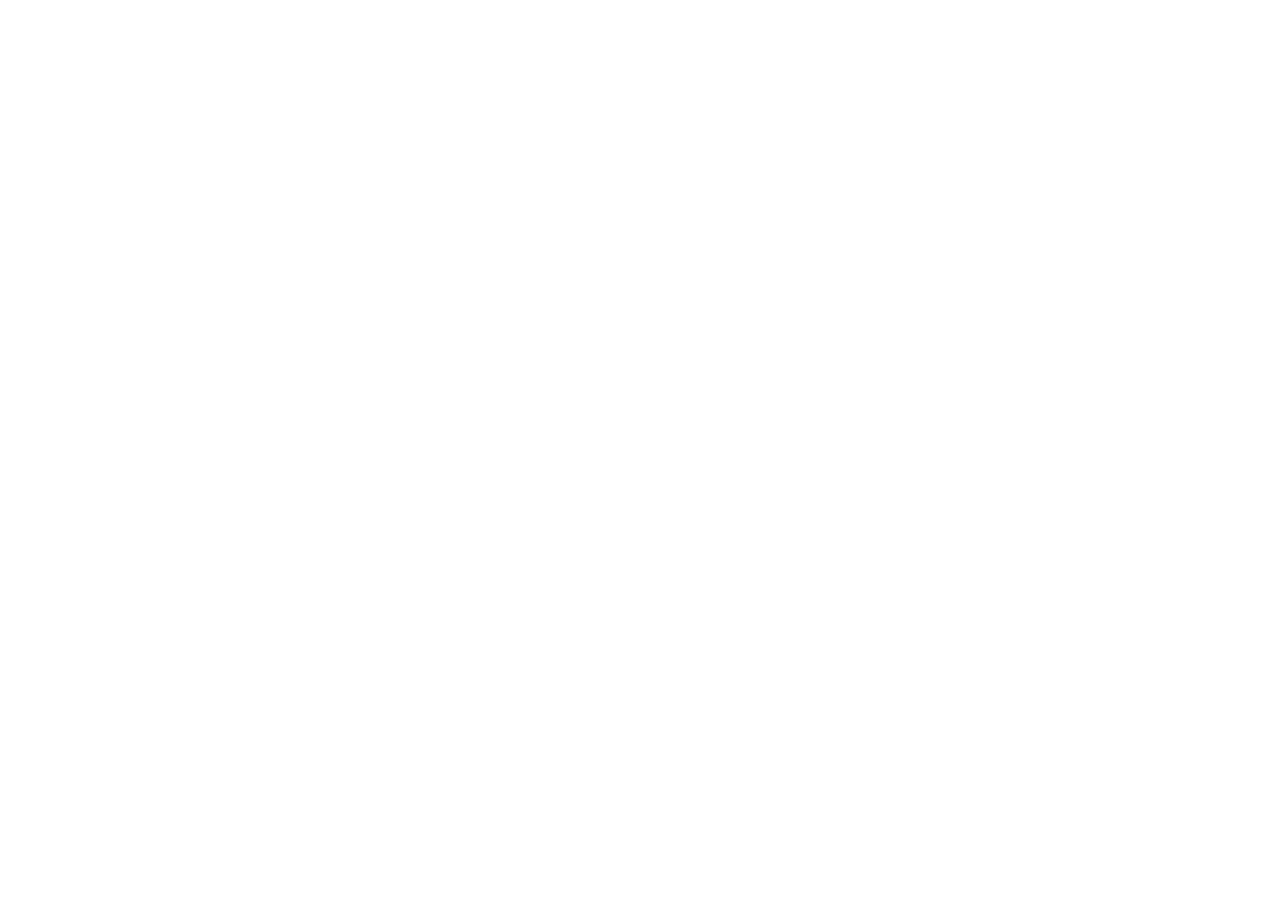
==== index.html @ ce378096 "creating files" ====
<!DOCTYPE html>
<html lang="pt-br">
<head>
    <meta charset="UTF-8">
    <meta http-equiv="X-UA-Compatible" content="IE=edge">
    <meta name="viewport" content="width=device-width, initial-scale=1.0">
    <meta name="description" content="A New Shape Gym é uma academia que possui equipamentos modernos e treinadores experientes para atender a todos os níveis de aptidão, oferecendo programas de treinamento personalizados e aulas de grupo como 
    artes-marciais, dança e yoga. Treinadores pessoais também estão disponíveis para ajudar na criação de um plano de treinamento individualizado. 
    A New Shape Gym está comprometida em fornecer um ambiente seguro e limpo para seus membros, com rigorosos protocolos de limpeza e desinfecção.">
    <meta name="keyworks" content="Academia, Musculação, Treinar, Yoga, Artes Marciais, Dança">
    <link rel="stylesheet" href="">
    <link rel="shortcut icon" href="" type="">
    <title>Home</title>
</head>

<body>

</body>
</html>
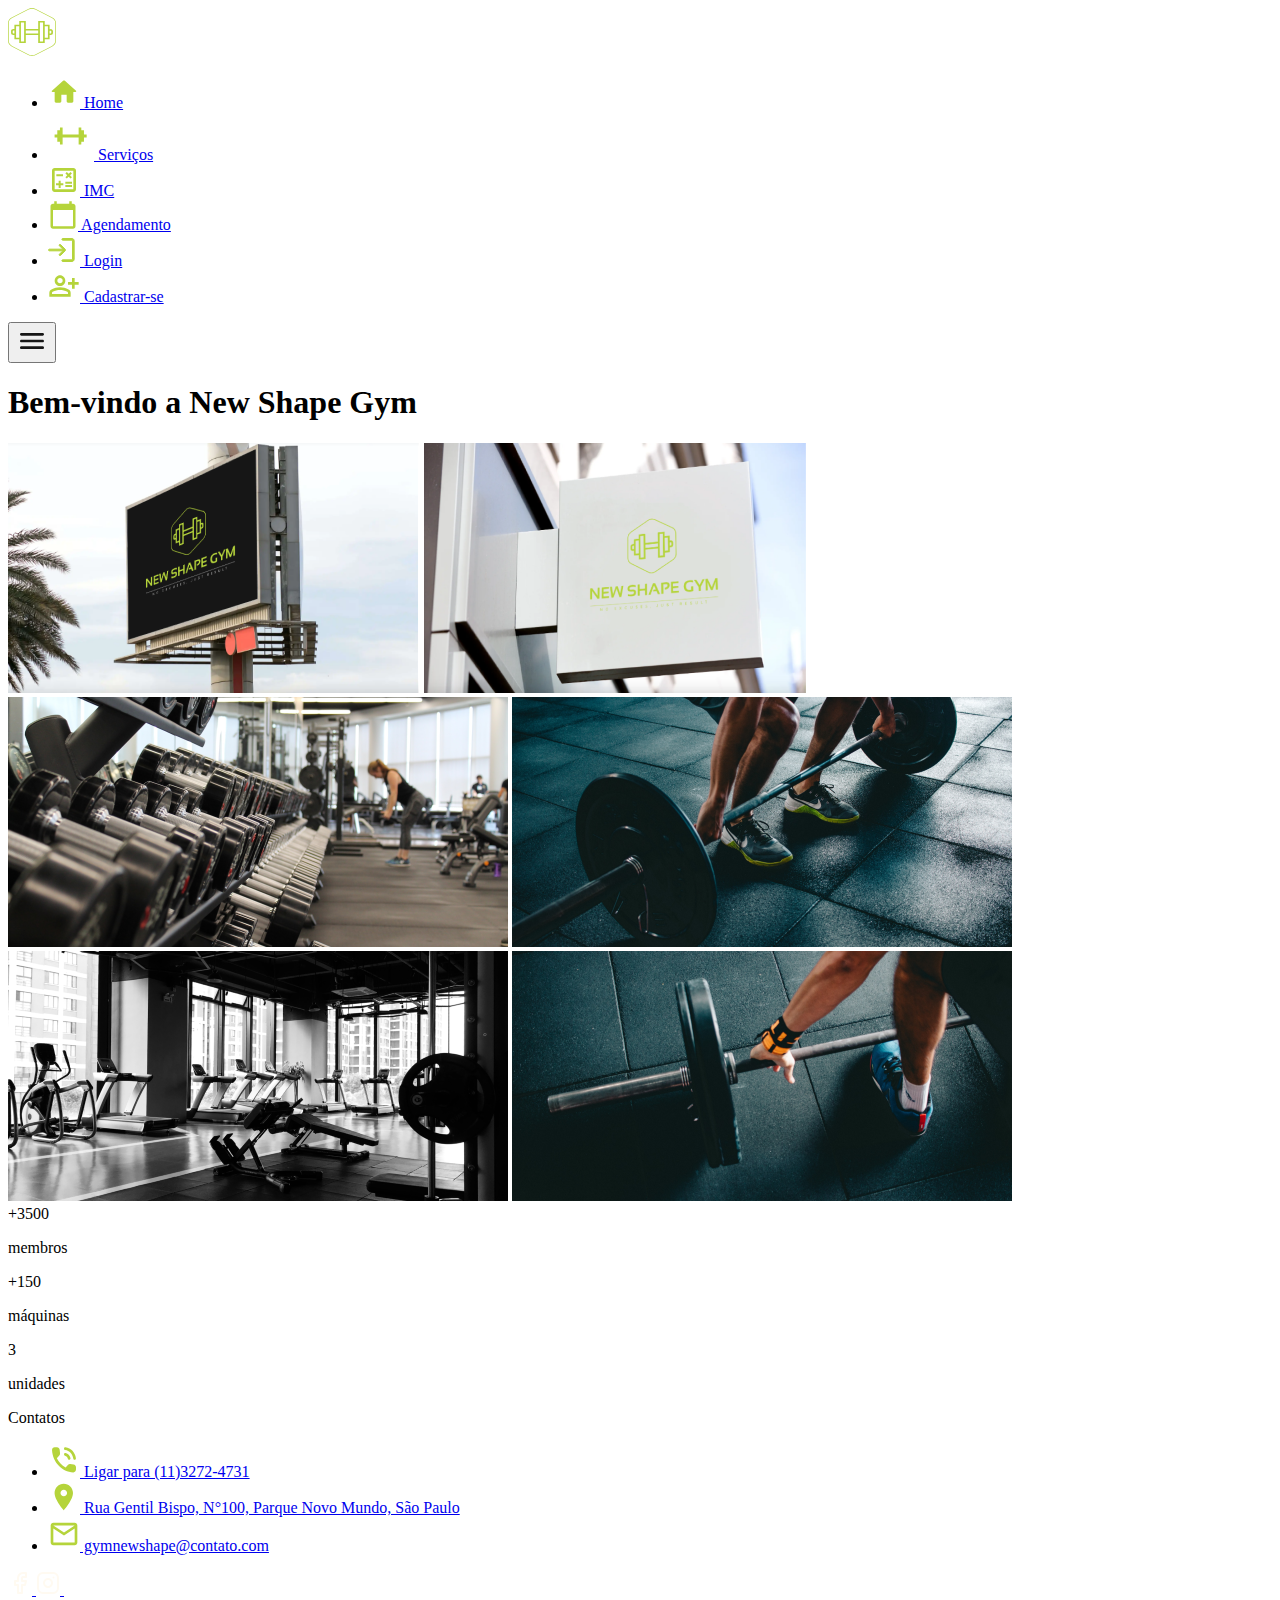
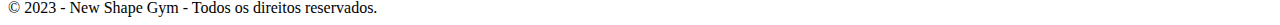
==== commit e6faa40b: "creating index structure" ====
--- a/index.html
+++ b/index.html
@@ -14,6 +14,185 @@
 </head>
 
 <body>
+    <header>
+        <nav id="navigation">   
+            <div class="logo">
+               <img src="./assets/icons/logo.svg" alt="logo da New Shape Gym é composta por uma barra com pesos dos dois lados centralizada dentro de um hexágono">
+            </div>
+        
+            <div class="menu" id="menu">
+                <ul class="list-menu-options">
+                    <li>
+                        <a href="./index.html">
+                            <svg width="32" height="32" viewBox="0 0 32 32" fill="none" xmlns="http://www.w3.org/2000/svg">
+                                <path d="M13.3333 25.3333V18.6667H18.6667V25.3333C18.6667 26.0667 19.2667 26.6667 20 26.6667H24C24.7333 26.6667 25.3333 26.0667 25.3333 25.3333V16H27.6C28.2133 16 28.5067 15.24 28.04 14.84L16.8933 4.79999C16.3867 4.34666 15.6133 4.34666 15.1067 4.79999L3.96001 14.84C3.50668 15.24 3.78668 16 4.40001 16H6.66668V25.3333C6.66668 26.0667 7.26668 26.6667 8.00001 26.6667H12C12.7333 26.6667 13.3333 26.0667 13.3333 25.3333Z" fill="#B5D43B"/>
+                            </svg> Home
+                        </a>
+                    </li>
 
+                    <li>
+                        <a href="./public/services.html">
+                            <svg width="46" height="48" viewBox="0 0 46 48" fill="none" xmlns="http://www.w3.org/2000/svg">
+                                <mask id="mask0_112_73" style="mask-type:alpha" maskUnits="userSpaceOnUse" x="0" y="0" width="46" height="48">
+                                    <rect width="32.9848" height="32.9848" transform="matrix(0.685994 -0.727607 0.685994 0.727607 0 24)" fill="#D9D9D9"/>
+                                </mask>
+                                <g mask="url(#mask0_112_73)">
+                                    <path d="M33.2811 32.5L30.6413 32.5V25.4L14.6135 25.4L14.6135 32.5L11.9737 32.5L11.9265 29.65H9.28665V25.45L6.59964 25.4V22.6L9.28665 22.55V18.35H11.9265L11.9737 15.5L14.6135 15.5L14.6135 22.6L30.6413 22.6V15.5L33.2811 15.5L33.3283 18.35L35.9681 18.35L35.9681 22.55L38.6552 22.6V25.4L35.9681 25.45L35.9681 29.65L33.3283 29.65L33.2811 32.5Z" fill="#B5D43B"/>
+                                </g>
+                            </svg> Serviços
+                        </a>
+                    </li>
+
+                    <li>
+                        <a href="./public/calculate-bmi.html">
+                            <svg width="32" height="32" viewBox="0 0 32 32" fill="none" xmlns="http://www.w3.org/2000/svg">
+                                <mask id="mask0_112_68" style="mask-type:alpha" maskUnits="userSpaceOnUse" x="0" y="0" width="32" height="32">
+                                    <rect width="32" height="32" fill="#D9D9D9"/>
+                                </mask>
+                                <g mask="url(#mask0_112_68)">
+                                    <path d="M10.6667 24H12.6667V21.3333H15.3333V19.3333H12.6667V16.6667H10.6667V19.3333H8V21.3333H10.6667V24ZM17.3333 23H24V21H17.3333V23ZM17.3333 19.6667H24V17.6667H17.3333V19.6667ZM18.8 14.6L20.6667 12.7333L22.5333 14.6L23.9333 13.2L22.0667 11.2667L23.9333 9.4L22.5333 8L20.6667 9.86667L18.8 8L17.4 9.4L19.2667 11.2667L17.4 13.2L18.8 14.6ZM8.33333 12.2667H15V10.2667H8.33333V12.2667ZM6.66667 28C5.93333 28 5.30556 27.7389 4.78333 27.2167C4.26111 26.6944 4 26.0667 4 25.3333V6.66667C4 5.93333 4.26111 5.30556 4.78333 4.78333C5.30556 4.26111 5.93333 4 6.66667 4H25.3333C26.0667 4 26.6944 4.26111 27.2167 4.78333C27.7389 5.30556 28 5.93333 28 6.66667V25.3333C28 26.0667 27.7389 26.6944 27.2167 27.2167C26.6944 27.7389 26.0667 28 25.3333 28H6.66667ZM6.66667 25.3333H25.3333V6.66667H6.66667V25.3333Z" fill="#B5D43B"/>
+                                </g>
+                            </svg> IMC
+                        </a>
+                    </li>
+
+                    <li>
+                        <a href="./public/schedule.html">
+                            <svg width="30" height="30" viewBox="0 0 30 30" fill="none" xmlns="http://www.w3.org/2000/svg">
+                                <path d="M25 3.75H23.75V1.25H21.25V3.75H8.75V1.25H6.25V3.75H5C3.625 3.75 2.5 4.875 2.5 6.25V26.25C2.5 27.625 3.625 28.75 5 28.75H25C26.375 28.75 27.5 27.625 27.5 26.25V6.25C27.5 4.875 26.375 3.75 25 3.75ZM25 26.25H5V10H25V26.25Z" fill="#B5D43B"/>
+                            </svg> Agendamento
+                        </a>
+                    </li>
+
+                    <li>
+                        <a href="./public/sing-in.html">
+                            <svg width="32" height="32" viewBox="0 0 32 32" fill="none" xmlns="http://www.w3.org/2000/svg">
+                                <path d="M13.6 15.1667H14.8071L13.9536 14.3131L11.4202 11.7798C11.0955 11.455 11.0955 10.945 11.4202 10.6202C11.7449 10.2955 12.2549 10.2955 12.5796 10.6201C12.5797 10.6201 12.5797 10.6202 12.5798 10.6202L17.366 15.4197L17.3664 15.4202C17.6912 15.745 17.6912 16.2684 17.3664 16.5931L12.5798 21.3798C12.255 21.7045 11.745 21.7045 11.4202 21.3798C11.0955 21.055 11.0955 20.545 11.4202 20.2202L13.9536 17.6869L14.8071 16.8333H13.6H1.33333C0.876142 16.8333 0.5 16.4572 0.5 16C0.5 15.5428 0.876142 15.1667 1.33333 15.1667H13.6ZM24 25.8333H24.5V25.3333V6.66667V6.16667H24H14.6667C14.2095 6.16667 13.8333 5.79052 13.8333 5.33333C13.8333 4.87614 14.2095 4.5 14.6667 4.5H24C25.1905 4.5 26.1667 5.47614 26.1667 6.66667V25.3333C26.1667 26.5239 25.1905 27.5 24 27.5H14.6667C14.2095 27.5 13.8333 27.1239 13.8333 26.6667C13.8333 26.2095 14.2095 25.8333 14.6667 25.8333H24Z" fill="#B5D43B" stroke="#B5D43B"/>
+                            </svg> Login
+                        </a>
+                    </li>
+
+                    <li>
+                        <a href="./public/sing-up.html">
+                            <svg width="32" height="32" viewBox="0 0 32 32" fill="none" xmlns="http://www.w3.org/2000/svg">
+                                <mask id="mask0_112_54" style="mask-type:alpha" maskUnits="userSpaceOnUse" x="0" y="0" width="32" height="32">
+                                    <rect width="32" height="32" fill="#D9D9D9"/>
+                                </mask>
+                                <g mask="url(#mask0_112_54)">
+                                    <path d="M24 18.6667V14.6667H20V12H24V8.00001H26.6667V12H30.6667V14.6667H26.6667V18.6667H24ZM12 16C10.5334 16 9.27782 15.4778 8.23337 14.4333C7.18893 13.3889 6.66671 12.1333 6.66671 10.6667C6.66671 9.20001 7.18893 7.94445 8.23337 6.90001C9.27782 5.85557 10.5334 5.33334 12 5.33334C13.4667 5.33334 14.7223 5.85557 15.7667 6.90001C16.8112 7.94445 17.3334 9.20001 17.3334 10.6667C17.3334 12.1333 16.8112 13.3889 15.7667 14.4333C14.7223 15.4778 13.4667 16 12 16ZM1.33337 26.6667V22.9333C1.33337 22.1778 1.52782 21.4833 1.91671 20.85C2.3056 20.2167 2.82226 19.7333 3.46671 19.4C4.84449 18.7111 6.24449 18.1945 7.66671 17.85C9.08893 17.5056 10.5334 17.3333 12 17.3333C13.4667 17.3333 14.9112 17.5056 16.3334 17.85C17.7556 18.1945 19.1556 18.7111 20.5334 19.4C21.1778 19.7333 21.6945 20.2167 22.0834 20.85C22.4723 21.4833 22.6667 22.1778 22.6667 22.9333V26.6667H1.33337ZM4.00004 24H20V22.9333C20 22.6889 19.9389 22.4667 19.8167 22.2667C19.6945 22.0667 19.5334 21.9111 19.3334 21.8C18.1334 21.2 16.9223 20.75 15.7 20.45C14.4778 20.15 13.2445 20 12 20C10.7556 20 9.52226 20.15 8.30004 20.45C7.07782 20.75 5.86671 21.2 4.66671 21.8C4.46671 21.9111 4.3056 22.0667 4.18337 22.2667C4.06115 22.4667 4.00004 22.6889 4.00004 22.9333V24ZM12 13.3333C12.7334 13.3333 13.3612 13.0722 13.8834 12.55C14.4056 12.0278 14.6667 11.4 14.6667 10.6667C14.6667 9.93334 14.4056 9.30557 13.8834 8.78334C13.3612 8.26112 12.7334 8.00001 12 8.00001C11.2667 8.00001 10.6389 8.26112 10.1167 8.78334C9.59449 9.30557 9.33337 9.93334 9.33337 10.6667C9.33337 11.4 9.59449 12.0278 10.1167 12.55C10.6389 13.0722 11.2667 13.3333 12 13.3333Z" fill="#B5D43B"/>
+                                </g>
+                            </svg> Cadastrar-se
+                        </a>
+                    </li>
+                </ul>
+            </div>
+
+            <button id="btn-burguer" aria-haspopup="true">
+                <svg width="32" height="32" viewBox="0 0 32 32" fill="none" xmlns="http://www.w3.org/2000/svg">
+                    <path d="M4 22.6667C4 23.403 4.59695 24 5.33333 24H26.6667C27.403 24 28 23.403 28 22.6667C28 21.9303 27.403 21.3333 26.6667 21.3333H5.33333C4.59695 21.3333 4 21.9303 4 22.6667ZM4 16C4 16.7364 4.59695 17.3333 5.33333 17.3333H26.6667C27.403 17.3333 28 16.7364 28 16C28 15.2636 27.403 14.6667 26.6667 14.6667H5.33333C4.59695 14.6667 4 15.2636 4 16ZM5.33333 8C4.59695 8 4 8.59695 4 9.33333C4 10.0697 4.59695 10.6667 5.33333 10.6667H26.6667C27.403 10.6667 28 10.0697 28 9.33333C28 8.59695 27.403 8 26.6667 8H5.33333Z" fill="#161616"/>
+                </svg>     
+            </button>
+        </nav>
+    </header>
+
+    <main>
+        <section class="home">
+            <h1>Bem-vindo a New Shape Gym</h1>
+
+            <div class="slideshow">
+                <img src="./assets/images/slideshow-image-1.png" alt="">
+                <img src="./assets/images/slideshow-image-2.png" alt="">
+                <img src="./assets/images/slideshow-image-3.png" alt="">
+                <img src="./assets/images/slideshow-image-4.png" alt="">
+                <img src="./assets/images/slideshow-image-5.png" alt="">
+                <img src="./assets/images/slideshow-image-6.png" alt="">
+            </div>
+        </section>
+
+        <section class="about">
+            <div class="container-content-stats">
+                <div class="stat">
+                    <span>+3500</span>
+                    <p>membros</p>
+                </div>
+
+                <div class="stat">
+                    <span>+150</span>
+                    <p>máquinas</p>
+                </div>
+
+                <div class="stat">
+                    <span>3</span>
+                    <p>unidades</p>
+                </div>
+            </div>
+        </section>
+    </main>
+    
+    <footer>
+        <section class="contact">
+            <div class="content-contact">
+                <span>Contatos</span>
+
+                <ul class="list-contact">
+                    <li>
+                        <a href="tel:+551132724731" target="_blank">
+                            <svg width="32" height="34" viewBox="0 0 32 34" fill="none" xmlns="http://www.w3.org/2000/svg">
+                                <path d="M17.1734 7.08777C21.4134 7.64917 24.7334 11.1439 25.2667 15.6071C25.3467 16.3229 25.9201 16.8422 26.5867 16.8422C26.6401 16.8422 26.6934 16.8422 26.7467 16.8281C27.4801 16.7299 28.0001 16.0281 27.9067 15.2562C27.2267 9.51584 22.9467 5.01057 17.4934 4.29478C16.7601 4.21057 16.0934 4.75794 16.0134 5.52987C15.9201 6.3018 16.4401 7.00356 17.1734 7.08777ZM17.6801 10.0492C16.9734 9.85268 16.2401 10.3018 16.0534 11.0597C15.8667 11.8176 16.2934 12.5755 17.0134 12.772C18.4134 13.1509 19.5067 14.3018 19.8801 15.7895C20.0401 16.4211 20.5734 16.8422 21.1734 16.8422C21.2801 16.8422 21.4001 16.8281 21.5067 16.8C22.2134 16.6036 22.6401 15.8316 22.4667 15.0878C21.8401 12.6036 20.0134 10.6807 17.6801 10.0492ZM25.6401 21.4176L22.2534 21.0106C21.4401 20.9123 20.6401 21.2071 20.0667 21.8106L17.6134 24.393C13.8401 22.372 10.7467 19.1299 8.82672 15.1439L11.2934 12.5474C11.8667 11.9439 12.1467 11.1018 12.0534 10.2457L11.6667 6.70882C11.5067 5.29128 10.3734 4.22461 9.01339 4.22461H6.70672C5.20005 4.22461 3.94672 5.54391 4.04005 7.12987C4.74672 19.1158 13.8534 28.6878 25.2267 29.4316C26.7334 29.5299 27.9867 28.2106 27.9867 26.6246V24.1965C28.0001 22.779 26.9867 21.586 25.6401 21.4176Z" fill="#B5D43B"/>
+                            </svg> Ligar para (11)3272-4731
+                        </a>
+                    </li>
+                    
+                    <li>
+                        <a href="#" target="_blank">
+                            <svg width="32" height="32" viewBox="0 0 32 32" fill="none" xmlns="http://www.w3.org/2000/svg">
+                                <path d="M15.7791 2.66675C10.6903 2.66675 6.57458 6.84008 6.57458 12.0001C6.57458 19.0001 15.7791 29.3334 15.7791 29.3334C15.7791 29.3334 24.9835 19.0001 24.9835 12.0001C24.9835 6.84008 20.8678 2.66675 15.7791 2.66675ZM15.7791 15.3334C13.9645 15.3334 12.4917 13.8401 12.4917 12.0001C12.4917 10.1601 13.9645 8.66675 15.7791 8.66675C17.5937 8.66675 19.0664 10.1601 19.0664 12.0001C19.0664 13.8401 17.5937 15.3334 15.7791 15.3334Z" fill="#B5D43B"/>
+                            </svg> Rua Gentil Bispo, N°100, Parque Novo Mundo, São Paulo
+                        </a>
+                    </li>
+
+                    <li>
+                        <a href="mailto:gymnewshape@contato.com" target="_blank">
+                            <svg width="32" height="34" viewBox="0 0 32 34" fill="none" xmlns="http://www.w3.org/2000/svg">
+                                <mask id="mask0_64_71" style="mask-type:alpha" maskUnits="userSpaceOnUse" x="0" y="0" width="32" height="34">
+                                    <rect y="0.157959" width="32" height="33.6842" fill="#D9D9D9"/>
+                                </mask>
+                                <g mask="url(#mask0_64_71)">
+                                    <path d="M5.33329 28.2281C4.59996 28.2281 3.97218 27.9533 3.44996 27.4036C2.92774 26.8538 2.66663 26.193 2.66663 25.4211V8.57899C2.66663 7.80706 2.92774 7.14624 3.44996 6.59653C3.97218 6.04683 4.59996 5.77197 5.33329 5.77197H26.6666C27.4 5.77197 28.0277 6.04683 28.55 6.59653C29.0722 7.14624 29.3333 7.80706 29.3333 8.57899V25.4211C29.3333 26.193 29.0722 26.8538 28.55 27.4036C28.0277 27.9533 27.4 28.2281 26.6666 28.2281H5.33329ZM16 18.4036L5.33329 11.386V25.4211H26.6666V11.386L16 18.4036ZM16 15.5965L26.6666 8.57899H5.33329L16 15.5965ZM5.33329 11.386V8.57899V25.4211V11.386Z" fill="#B5D43B"/>
+                                </g>
+                            </svg> gymnewshape@contato.com
+                        </a>
+                    </li>
+                </ul>
+            </div>
+        </section>
+
+        <section class="social-media">
+            <div class="content-social-media">
+                <a href="https://www.facebook.com/" target="_blank">
+                    <svg width="24" height="24" viewBox="0 0 24 24" fill="none" xmlns="http://www.w3.org/2000/svg">
+                        <path d="M18 1.99997H15C13.6739 1.99997 12.4021 2.52675 11.4645 3.46444C10.5268 4.40212 10 5.67389 10 6.99997V9.99997H7V14H10V22H14V14H17L18 9.99997H14V6.99997C14 6.73475 14.1054 6.4804 14.2929 6.29286C14.4804 6.10533 14.7348 5.99997 15 5.99997H18V1.99997Z" stroke="#FFFAF1" stroke-width="2" stroke-linecap="round" stroke-linejoin="round"/>
+                    </svg>
+                </a>
+
+                <a href="https://www.instagram.com/" target="_blank">
+                    <svg width="24" height="24" viewBox="0 0 24 24" fill="none" xmlns="http://www.w3.org/2000/svg">
+                        <path d="M17 1.99997H7C4.23858 1.99997 2 4.23855 2 6.99997V17C2 19.7614 4.23858 22 7 22H17C19.7614 22 22 19.7614 22 17V6.99997C22 4.23855 19.7614 1.99997 17 1.99997Z" stroke="#FFFAF1" stroke-width="2" stroke-linecap="round" stroke-linejoin="round"/>
+                        <path d="M15.9997 11.3701C16.1231 12.2023 15.981 13.0523 15.5935 13.7991C15.206 14.5459 14.5929 15.1515 13.8413 15.5297C13.0898 15.908 12.2382 16.0397 11.4075 15.906C10.5768 15.7723 9.80947 15.3801 9.21455 14.7852C8.61962 14.1903 8.22744 13.4229 8.09377 12.5923C7.96011 11.7616 8.09177 10.91 8.47003 10.1584C8.84829 9.40691 9.45389 8.7938 10.2007 8.4063C10.9475 8.0188 11.7975 7.87665 12.6297 8.00006C13.4786 8.12594 14.2646 8.52152 14.8714 9.12836C15.4782 9.73521 15.8738 10.5211 15.9997 11.3701Z" stroke="#FFFAF1" stroke-width="2" stroke-linecap="round" stroke-linejoin="round"/>
+                        <path d="M17.5 6.49997H17.51" stroke="#FFFAF1" stroke-width="2" stroke-linecap="round" stroke-linejoin="round"/>
+                    </svg>
+                </a>
+
+                <a href="https://wa.me/5511997599202" target="_blank">
+                    <svg width="24" height="24" viewBox="0 0 20 20" fill="none" xmlns="http://www.w3.org/2000/svg">
+                        <path d="M13.8337 11.6667C13.667 11.5833 12.5837 11.0833 12.417 11C12.2503 10.9167 12.0837 10.9167 11.917 11.0833C11.7503 11.25 11.417 11.75 11.2503 11.9167C11.167 12.0833 11.0003 12.0833 10.8337 12C10.2503 11.75 9.66699 11.4167 9.16699 11C8.75033 10.5833 8.33366 10.0833 8.00033 9.58334C7.91699 9.41668 8.00033 9.25001 8.08366 9.16668C8.16699 9.08334 8.25033 8.91668 8.41699 8.83334C8.50033 8.75001 8.58366 8.58334 8.58366 8.50001C8.66699 8.41668 8.66699 8.25001 8.58366 8.16668C8.50033 8.08334 8.08366 7.08334 7.91699 6.66668C7.83366 6.08334 7.66699 6.08334 7.50033 6.08334C7.41699 6.08334 7.25033 6.08334 7.08366 6.08334C6.91699 6.08334 6.66699 6.25001 6.58366 6.33334C6.08366 6.83334 5.83366 7.41668 5.83366 8.08334C5.91699 8.83334 6.16699 9.58334 6.66699 10.25C7.58366 11.5833 8.75033 12.6667 10.167 13.3333C10.5837 13.5 10.917 13.6667 11.3337 13.75C11.7503 13.9167 12.167 13.9167 12.667 13.8333C13.2503 13.75 13.7503 13.3333 14.0837 12.8333C14.2503 12.5 14.2503 12.1667 14.167 11.8333C14.167 11.8333 14.0003 11.75 13.8337 11.6667ZM15.917 4.08334C12.667 0.833344 7.41699 0.833344 4.16699 4.08334C1.50033 6.75001 1.00033 10.8333 2.83366 14.0833L1.66699 18.3333L6.08366 17.1667C7.33366 17.8333 8.66699 18.1667 10.0003 18.1667C14.5837 18.1667 18.2503 14.5 18.2503 9.91668C18.3337 7.75001 17.417 5.66668 15.917 4.08334ZM13.667 15.75C12.5837 16.4167 11.3337 16.8333 10.0003 16.8333C8.75033 16.8333 7.58366 16.5 6.50033 15.9167L6.25033 15.75L3.66699 16.4167L4.33366 13.9167L4.16699 13.6667C2.16699 10.3333 3.16699 6.16668 6.41699 4.08334C9.66699 2.00001 13.8337 3.08334 15.8337 6.25001C17.8337 9.50001 16.917 13.75 13.667 15.75Z" fill="white"/>
+                    </svg> 
+                </a>
+
+            </div>
+
+            <span>&copy; 2023 - New Shape Gym - Todos os direitos reservados.</span>
+        </section>
+    </footer>
 </body>
 </html>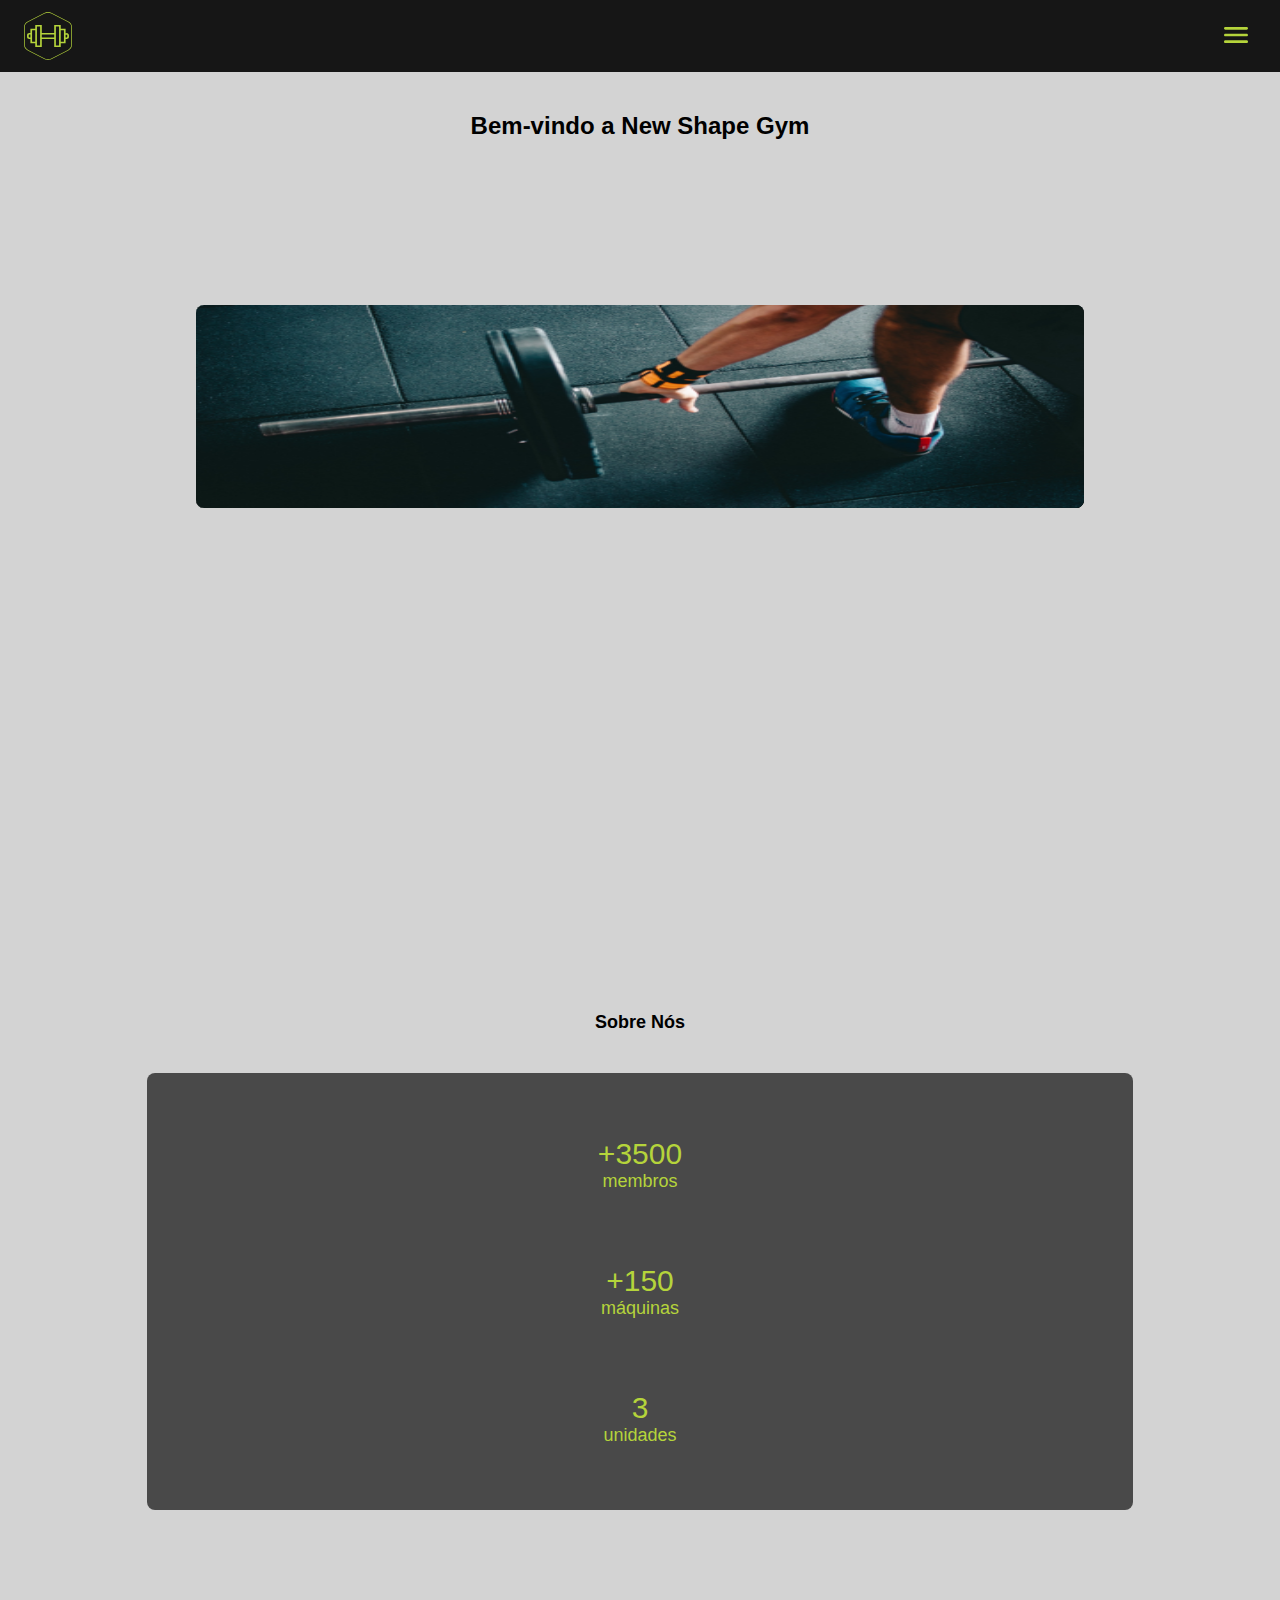
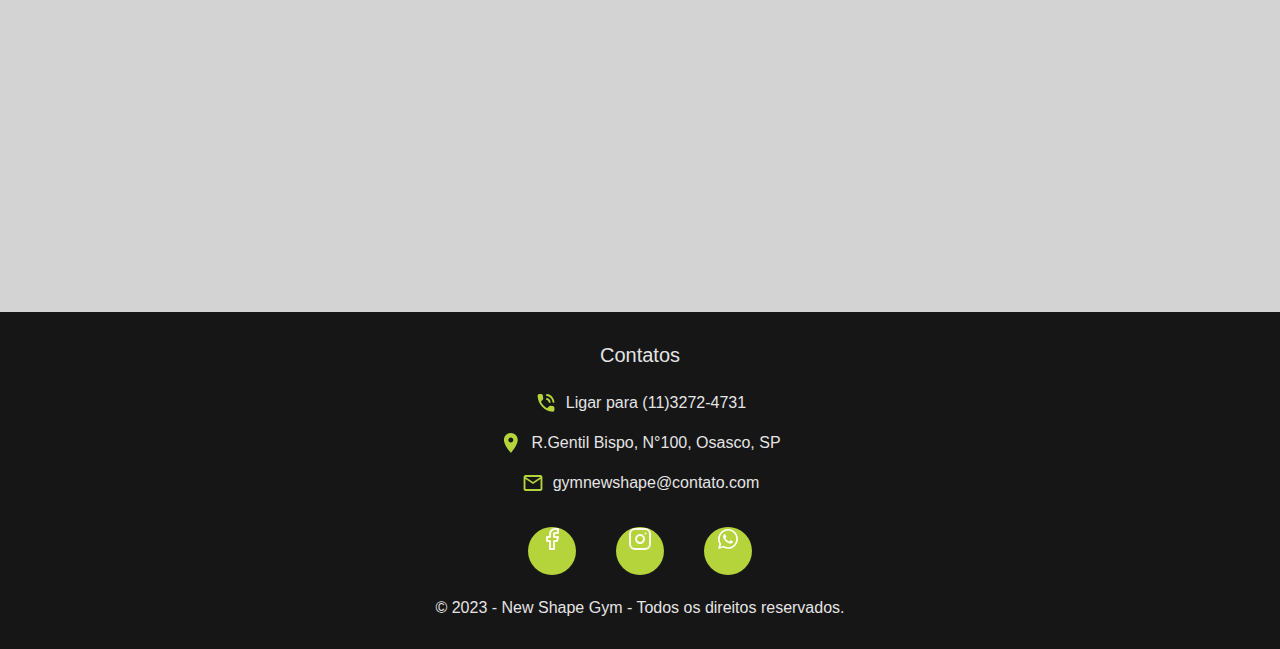
==== commit 1b5c8882: "styling the structures" ====
--- a/index.html
+++ b/index.html
@@ -8,7 +8,7 @@
     artes-marciais, dança e yoga. Treinadores pessoais também estão disponíveis para ajudar na criação de um plano de treinamento individualizado. 
     A New Shape Gym está comprometida em fornecer um ambiente seguro e limpo para seus membros, com rigorosos protocolos de limpeza e desinfecção.">
     <meta name="keyworks" content="Academia, Musculação, Treinar, Yoga, Artes Marciais, Dança">
-    <link rel="stylesheet" href="">
+    <link rel="stylesheet" href="./assets/style/global.css">
     <link rel="shortcut icon" href="" type="">
     <title>Home</title>
 </head>
@@ -110,6 +110,8 @@
         </section>
 
         <section class="about">
+            <h2>Sobre Nós</h2>
+
             <div class="container-content-stats">
                 <div class="stat">
                     <span>+3500</span>
@@ -147,7 +149,7 @@
                         <a href="#" target="_blank">
                             <svg width="32" height="32" viewBox="0 0 32 32" fill="none" xmlns="http://www.w3.org/2000/svg">
                                 <path d="M15.7791 2.66675C10.6903 2.66675 6.57458 6.84008 6.57458 12.0001C6.57458 19.0001 15.7791 29.3334 15.7791 29.3334C15.7791 29.3334 24.9835 19.0001 24.9835 12.0001C24.9835 6.84008 20.8678 2.66675 15.7791 2.66675ZM15.7791 15.3334C13.9645 15.3334 12.4917 13.8401 12.4917 12.0001C12.4917 10.1601 13.9645 8.66675 15.7791 8.66675C17.5937 8.66675 19.0664 10.1601 19.0664 12.0001C19.0664 13.8401 17.5937 15.3334 15.7791 15.3334Z" fill="#B5D43B"/>
-                            </svg> Rua Gentil Bispo, N°100, Parque Novo Mundo, São Paulo
+                            </svg> R.Gentil Bispo, N°100, Osasco, SP
                         </a>
                     </li>
 
@@ -168,28 +170,35 @@
         </section>
 
         <section class="social-media">
-            <div class="content-social-media">
-                <a href="https://www.facebook.com/" target="_blank">
-                    <svg width="24" height="24" viewBox="0 0 24 24" fill="none" xmlns="http://www.w3.org/2000/svg">
-                        <path d="M18 1.99997H15C13.6739 1.99997 12.4021 2.52675 11.4645 3.46444C10.5268 4.40212 10 5.67389 10 6.99997V9.99997H7V14H10V22H14V14H17L18 9.99997H14V6.99997C14 6.73475 14.1054 6.4804 14.2929 6.29286C14.4804 6.10533 14.7348 5.99997 15 5.99997H18V1.99997Z" stroke="#FFFAF1" stroke-width="2" stroke-linecap="round" stroke-linejoin="round"/>
-                    </svg>
-                </a>
-
-                <a href="https://www.instagram.com/" target="_blank">
-                    <svg width="24" height="24" viewBox="0 0 24 24" fill="none" xmlns="http://www.w3.org/2000/svg">
-                        <path d="M17 1.99997H7C4.23858 1.99997 2 4.23855 2 6.99997V17C2 19.7614 4.23858 22 7 22H17C19.7614 22 22 19.7614 22 17V6.99997C22 4.23855 19.7614 1.99997 17 1.99997Z" stroke="#FFFAF1" stroke-width="2" stroke-linecap="round" stroke-linejoin="round"/>
-                        <path d="M15.9997 11.3701C16.1231 12.2023 15.981 13.0523 15.5935 13.7991C15.206 14.5459 14.5929 15.1515 13.8413 15.5297C13.0898 15.908 12.2382 16.0397 11.4075 15.906C10.5768 15.7723 9.80947 15.3801 9.21455 14.7852C8.61962 14.1903 8.22744 13.4229 8.09377 12.5923C7.96011 11.7616 8.09177 10.91 8.47003 10.1584C8.84829 9.40691 9.45389 8.7938 10.2007 8.4063C10.9475 8.0188 11.7975 7.87665 12.6297 8.00006C13.4786 8.12594 14.2646 8.52152 14.8714 9.12836C15.4782 9.73521 15.8738 10.5211 15.9997 11.3701Z" stroke="#FFFAF1" stroke-width="2" stroke-linecap="round" stroke-linejoin="round"/>
-                        <path d="M17.5 6.49997H17.51" stroke="#FFFAF1" stroke-width="2" stroke-linecap="round" stroke-linejoin="round"/>
-                    </svg>
-                </a>
-
-                <a href="https://wa.me/5511997599202" target="_blank">
-                    <svg width="24" height="24" viewBox="0 0 20 20" fill="none" xmlns="http://www.w3.org/2000/svg">
-                        <path d="M13.8337 11.6667C13.667 11.5833 12.5837 11.0833 12.417 11C12.2503 10.9167 12.0837 10.9167 11.917 11.0833C11.7503 11.25 11.417 11.75 11.2503 11.9167C11.167 12.0833 11.0003 12.0833 10.8337 12C10.2503 11.75 9.66699 11.4167 9.16699 11C8.75033 10.5833 8.33366 10.0833 8.00033 9.58334C7.91699 9.41668 8.00033 9.25001 8.08366 9.16668C8.16699 9.08334 8.25033 8.91668 8.41699 8.83334C8.50033 8.75001 8.58366 8.58334 8.58366 8.50001C8.66699 8.41668 8.66699 8.25001 8.58366 8.16668C8.50033 8.08334 8.08366 7.08334 7.91699 6.66668C7.83366 6.08334 7.66699 6.08334 7.50033 6.08334C7.41699 6.08334 7.25033 6.08334 7.08366 6.08334C6.91699 6.08334 6.66699 6.25001 6.58366 6.33334C6.08366 6.83334 5.83366 7.41668 5.83366 8.08334C5.91699 8.83334 6.16699 9.58334 6.66699 10.25C7.58366 11.5833 8.75033 12.6667 10.167 13.3333C10.5837 13.5 10.917 13.6667 11.3337 13.75C11.7503 13.9167 12.167 13.9167 12.667 13.8333C13.2503 13.75 13.7503 13.3333 14.0837 12.8333C14.2503 12.5 14.2503 12.1667 14.167 11.8333C14.167 11.8333 14.0003 11.75 13.8337 11.6667ZM15.917 4.08334C12.667 0.833344 7.41699 0.833344 4.16699 4.08334C1.50033 6.75001 1.00033 10.8333 2.83366 14.0833L1.66699 18.3333L6.08366 17.1667C7.33366 17.8333 8.66699 18.1667 10.0003 18.1667C14.5837 18.1667 18.2503 14.5 18.2503 9.91668C18.3337 7.75001 17.417 5.66668 15.917 4.08334ZM13.667 15.75C12.5837 16.4167 11.3337 16.8333 10.0003 16.8333C8.75033 16.8333 7.58366 16.5 6.50033 15.9167L6.25033 15.75L3.66699 16.4167L4.33366 13.9167L4.16699 13.6667C2.16699 10.3333 3.16699 6.16668 6.41699 4.08334C9.66699 2.00001 13.8337 3.08334 15.8337 6.25001C17.8337 9.50001 16.917 13.75 13.667 15.75Z" fill="white"/>
-                    </svg> 
-                </a>
-
-            </div>
+            <ul class="content-social-media">
+
+                <li>
+                    <a href="https://www.facebook.com/" target="_blank">
+                        <svg width="24" height="24" viewBox="0 0 24 24" fill="none" xmlns="http://www.w3.org/2000/svg">
+                            <path d="M18 1.99997H15C13.6739 1.99997 12.4021 2.52675 11.4645 3.46444C10.5268 4.40212 10 5.67389 10 6.99997V9.99997H7V14H10V22H14V14H17L18 9.99997H14V6.99997C14 6.73475 14.1054 6.4804 14.2929 6.29286C14.4804 6.10533 14.7348 5.99997 15 5.99997H18V1.99997Z" stroke="#FFFAF1" stroke-width="2" stroke-linecap="round" stroke-linejoin="round"/>
+                        </svg>
+                    </a>
+                </li>
+
+                <li>
+                    <a href="https://www.instagram.com/" target="_blank">
+                        <svg width="24" height="24" viewBox="0 0 24 24" fill="none" xmlns="http://www.w3.org/2000/svg">
+                            <path d="M17 1.99997H7C4.23858 1.99997 2 4.23855 2 6.99997V17C2 19.7614 4.23858 22 7 22H17C19.7614 22 22 19.7614 22 17V6.99997C22 4.23855 19.7614 1.99997 17 1.99997Z" stroke="#FFFAF1" stroke-width="2" stroke-linecap="round" stroke-linejoin="round"/>
+                            <path d="M15.9997 11.3701C16.1231 12.2023 15.981 13.0523 15.5935 13.7991C15.206 14.5459 14.5929 15.1515 13.8413 15.5297C13.0898 15.908 12.2382 16.0397 11.4075 15.906C10.5768 15.7723 9.80947 15.3801 9.21455 14.7852C8.61962 14.1903 8.22744 13.4229 8.09377 12.5923C7.96011 11.7616 8.09177 10.91 8.47003 10.1584C8.84829 9.40691 9.45389 8.7938 10.2007 8.4063C10.9475 8.0188 11.7975 7.87665 12.6297 8.00006C13.4786 8.12594 14.2646 8.52152 14.8714 9.12836C15.4782 9.73521 15.8738 10.5211 15.9997 11.3701Z" stroke="#FFFAF1" stroke-width="2" stroke-linecap="round" stroke-linejoin="round"/>
+                            <path d="M17.5 6.49997H17.51" stroke="#FFFAF1" stroke-width="2" stroke-linecap="round" stroke-linejoin="round"/>
+                        </svg>
+                    </a>
+                </li>
+
+                <li>
+                    <a href="https://wa.me/5511997599202" target="_blank">
+                        <svg width="24" height="24" viewBox="0 0 20 20" fill="none" xmlns="http://www.w3.org/2000/svg">
+                            <path d="M13.8337 11.6667C13.667 11.5833 12.5837 11.0833 12.417 11C12.2503 10.9167 12.0837 10.9167 11.917 11.0833C11.7503 11.25 11.417 11.75 11.2503 11.9167C11.167 12.0833 11.0003 12.0833 10.8337 12C10.2503 11.75 9.66699 11.4167 9.16699 11C8.75033 10.5833 8.33366 10.0833 8.00033 9.58334C7.91699 9.41668 8.00033 9.25001 8.08366 9.16668C8.16699 9.08334 8.25033 8.91668 8.41699 8.83334C8.50033 8.75001 8.58366 8.58334 8.58366 8.50001C8.66699 8.41668 8.66699 8.25001 8.58366 8.16668C8.50033 8.08334 8.08366 7.08334 7.91699 6.66668C7.83366 6.08334 7.66699 6.08334 7.50033 6.08334C7.41699 6.08334 7.25033 6.08334 7.08366 6.08334C6.91699 6.08334 6.66699 6.25001 6.58366 6.33334C6.08366 6.83334 5.83366 7.41668 5.83366 8.08334C5.91699 8.83334 6.16699 9.58334 6.66699 10.25C7.58366 11.5833 8.75033 12.6667 10.167 13.3333C10.5837 13.5 10.917 13.6667 11.3337 13.75C11.7503 13.9167 12.167 13.9167 12.667 13.8333C13.2503 13.75 13.7503 13.3333 14.0837 12.8333C14.2503 12.5 14.2503 12.1667 14.167 11.8333C14.167 11.8333 14.0003 11.75 13.8337 11.6667ZM15.917 4.08334C12.667 0.833344 7.41699 0.833344 4.16699 4.08334C1.50033 6.75001 1.00033 10.8333 2.83366 14.0833L1.66699 18.3333L6.08366 17.1667C7.33366 17.8333 8.66699 18.1667 10.0003 18.1667C14.5837 18.1667 18.2503 14.5 18.2503 9.91668C18.3337 7.75001 17.417 5.66668 15.917 4.08334ZM13.667 15.75C12.5837 16.4167 11.3337 16.8333 10.0003 16.8333C8.75033 16.8333 7.58366 16.5 6.50033 15.9167L6.25033 15.75L3.66699 16.4167L4.33366 13.9167L4.16699 13.6667C2.16699 10.3333 3.16699 6.16668 6.41699 4.08334C9.66699 2.00001 13.8337 3.08334 15.8337 6.25001C17.8337 9.50001 16.917 13.75 13.667 15.75Z" fill="white"/>
+                        </svg> 
+                    </a>
+                </li>
+
+            </ul>
 
             <span>&copy; 2023 - New Shape Gym - Todos os direitos reservados.</span>
         </section>
--- a/assets/style/global.css
+++ b/assets/style/global.css
@@ -0,0 +1,195 @@
+@import url(./style.css);
+@import url(./form.css);
+
+:root {
+    font-size: 62.5%;
+    
+    --primary-color: #B5D43B;
+    --secondary-color: #161616;
+    --bg-color: #D3D3D3;
+    --stats-color: #363636e0;
+    --card-and-form-color: #E7E7E7;
+    --input-color: #363636;
+    --text-color: #262626;
+    --text-color-alternative: #E4E4E4;
+    --height-header: 7.2rem;
+
+}
+
+* {
+    margin: 0;
+    padding: 0;
+    box-sizing: border-box;
+}
+
+a {
+    text-decoration: none;
+}
+
+ul li {
+    list-style: none;
+}
+
+img {
+    max-width: 100%;
+}
+
+body {
+    width: 100%;
+    height: 100vh;
+    display: grid;
+    grid-template-areas: 
+    "header"
+    "main"
+    "footer";
+    font-family: sans-serif;
+    font-size: 1.6rem;
+    text-align: center;
+    overflow: overlay;
+    overflow-y: auto;
+    background-color: var(--bg-color);
+}
+
+header {
+    width: 100%;
+    height: var(--height-header);
+    position: fixed;
+    grid-area: header;
+    top: 0;
+    display: flex;
+    z-index: 100;
+    background-color: var(--secondary-color);
+    color: var(--primary-color);
+}
+
+nav {
+    width: 100%;
+    display: flex;
+    justify-content: space-between;
+    align-items: center;
+    
+}
+
+nav div.logo {
+    height: 4.8rem;
+}
+
+nav div.logo img {
+    margin-inline: 2.4rem;
+}
+
+nav .menu ul.list-menu-options {
+    display: block;
+    position: absolute;
+    width: 100vw;
+    top: var(--height-header);
+    right: 0rem;
+    background-color: var(--secondary-color);
+    transition: 300ms;
+    z-index: 1000;
+    height: 0rem;
+    visibility: hidden;
+    overflow-y: hidden;
+}
+
+nav.menu-expanded .menu ul.list-menu-options{
+    height: calc(100vh - var(--height-header));
+    visibility: visible;
+    overflow-y: auto;
+    transform: translateY(100);
+    pointer-events: painted;
+}
+
+.menu ul.list-menu-options li a {
+    margin-top: 4.8rem;
+    display: flex;
+    flex-direction: column;
+    justify-content: center;
+    align-items: center;
+    color: var(--primary-color);
+    text-decoration: none;
+    font-size: 2.4rem;
+}
+
+button#btn-burguer {
+    margin-inline: 2.4rem;
+    width: 4rem;
+    height: 4rem;
+    border: none;
+    background: none;
+    align-items: center;
+    transition: 200ms ease-in-out;
+}
+
+button#btn-burguer svg path {
+    fill: var(--primary-color);
+}
+
+main {
+    width: 100%;
+    height: 100%;
+    padding-inline: 2.4rem;
+    grid-area: main;
+    margin-top: calc(var(--height-header) + 4rem);
+}
+
+footer {
+    width: 100%;
+    padding-block: 3.2rem;
+    grid-area: footer;
+    bottom: 0rem;
+    background-color: var(--secondary-color);
+    color: var(--text-color-alternative);
+}
+
+footer section.contact div.content-contact span {
+    font-size: 2rem;
+}
+
+footer section.contact div.content-contact ul.list-contact {
+    width: 100%;
+    display: flex;
+    flex-direction: column;
+    align-items: center;
+    justify-content: center;
+    margin-top: 1.6rem;
+    margin-bottom: 2.4rem;
+    
+}
+
+footer section.contact div.content-contact ul.list-contact li a {
+    display: flex;
+    justify-content: center;
+    align-items: center;
+    padding: 0.8rem;
+    gap: 0.8rem;
+    color: var(--text-color-alternative);
+}
+
+footer section.contact div.content-contact ul.list-contact li a svg {
+    width: 2.4rem;
+    height: 2.4rem;
+    align-items: center;
+    gap: 0.8rem;
+}
+
+footer section.social-media ul.content-social-media {
+    margin-bottom: 2.4rem;
+    display: flex;
+    flex-direction: row;
+    justify-content: center;
+    align-items: center;
+    justify-content: center;
+    gap: 4rem;
+}
+
+footer section.social-media ul.content-social-media li {
+    width: 4.8rem;
+    height: 4.8rem;
+    border-radius: 50%;
+    background-color: var(--primary-color);
+}
+
+footer section.social-media ul.content-social-media li a svg {
+    align-items: center;
+}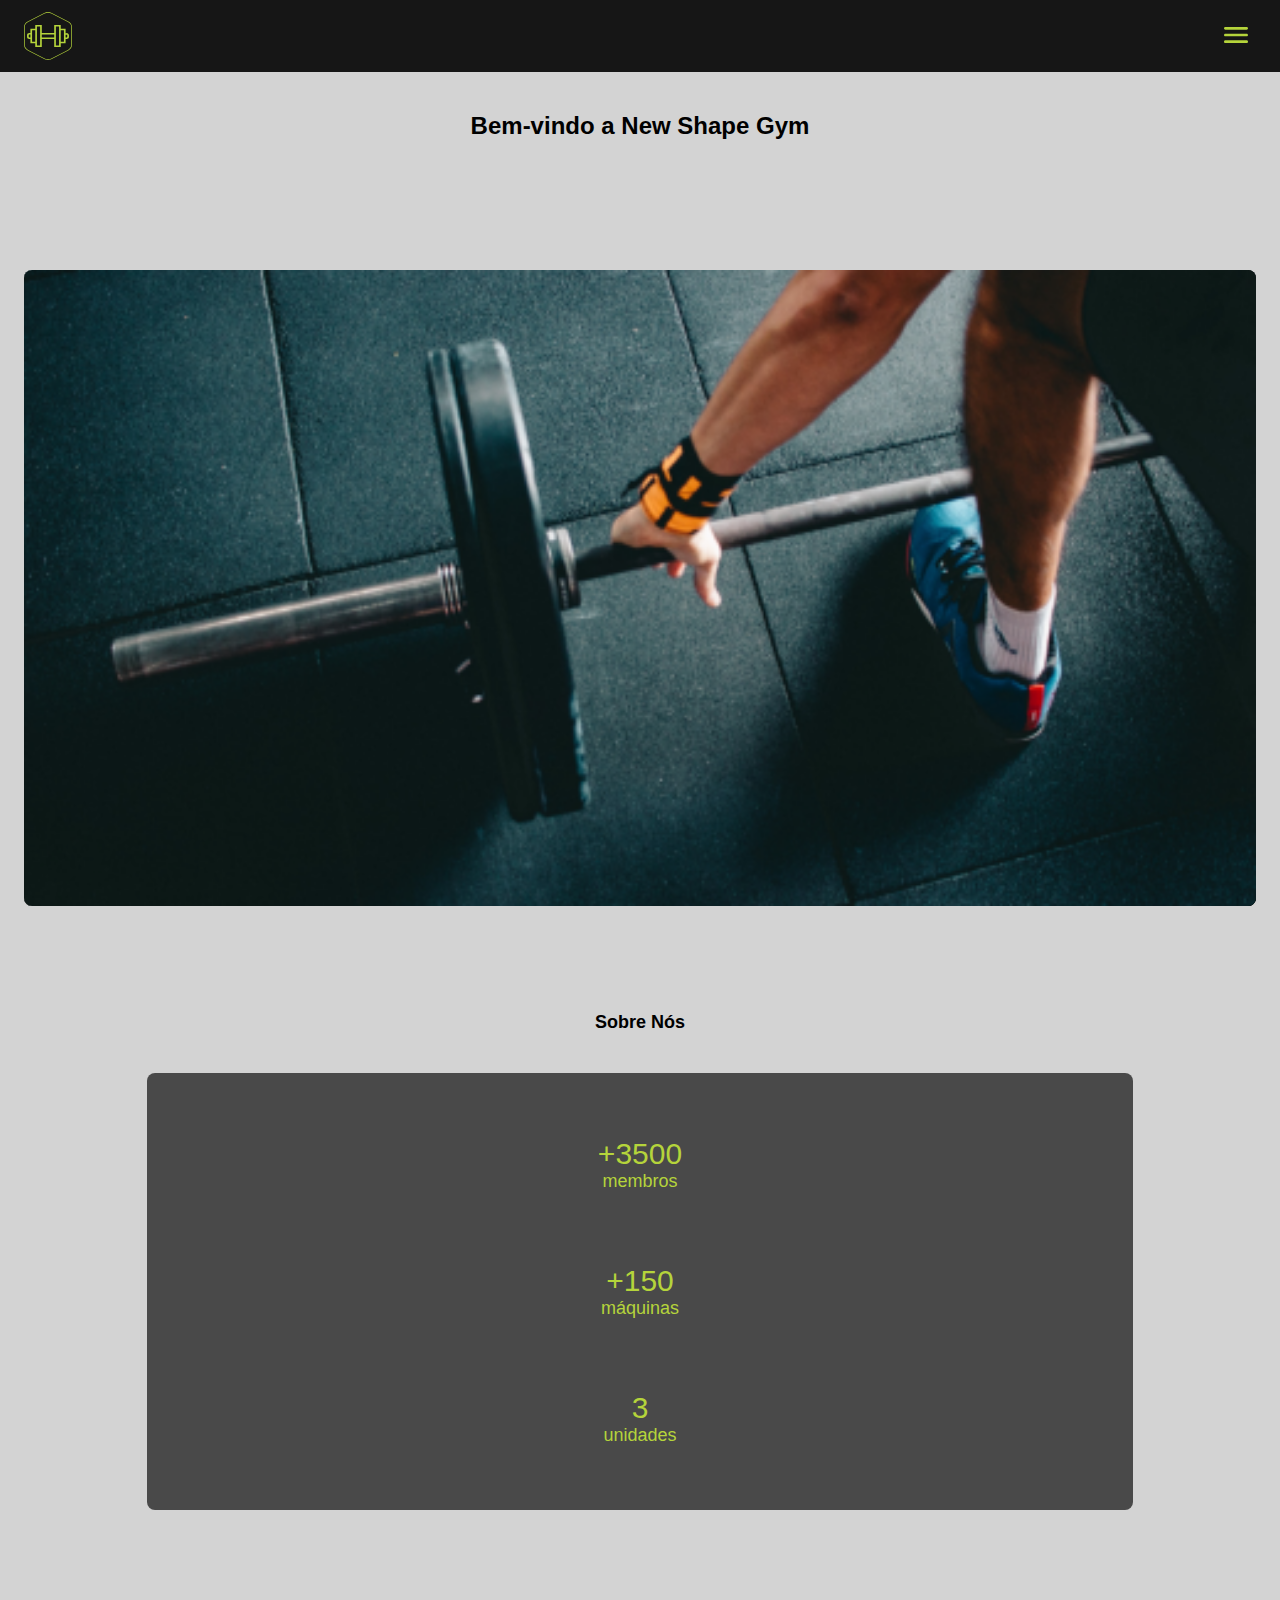
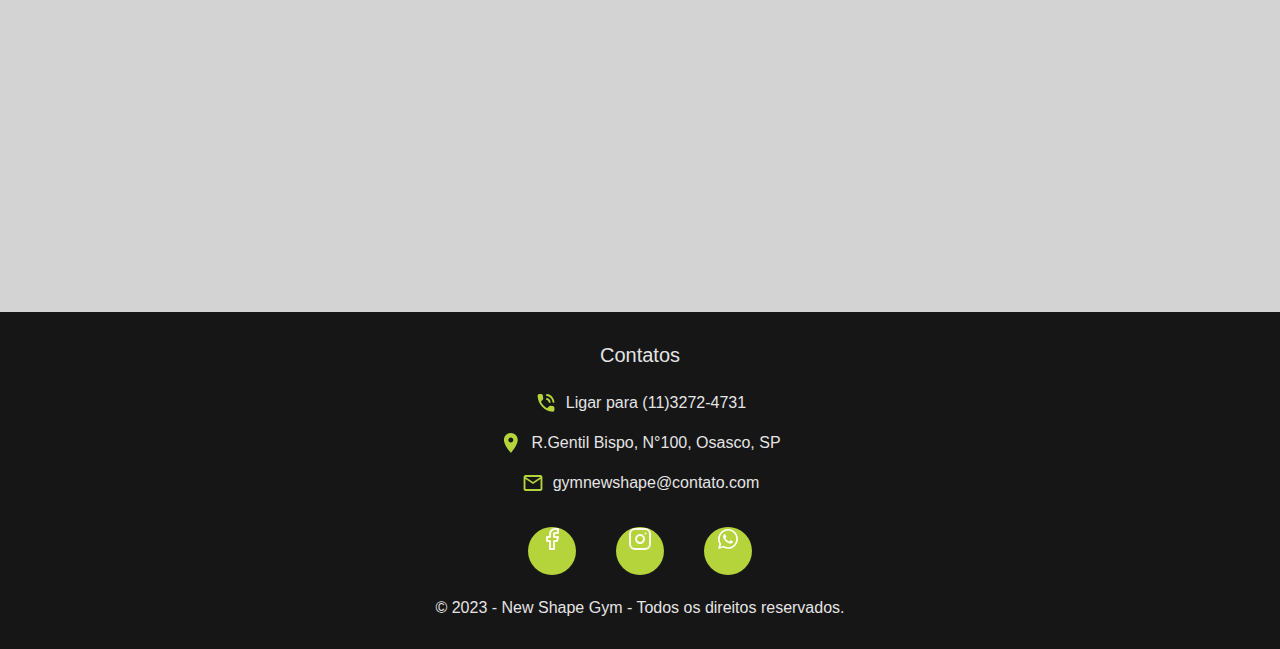
==== commit 4a569cd5: "adding interactivity" ====
--- a/index.html
+++ b/index.html
@@ -203,5 +203,7 @@
             <span>&copy; 2023 - New Shape Gym - Todos os direitos reservados.</span>
         </section>
     </footer>
+
+    <script src="./main.js"></script>
 </body>
 </html>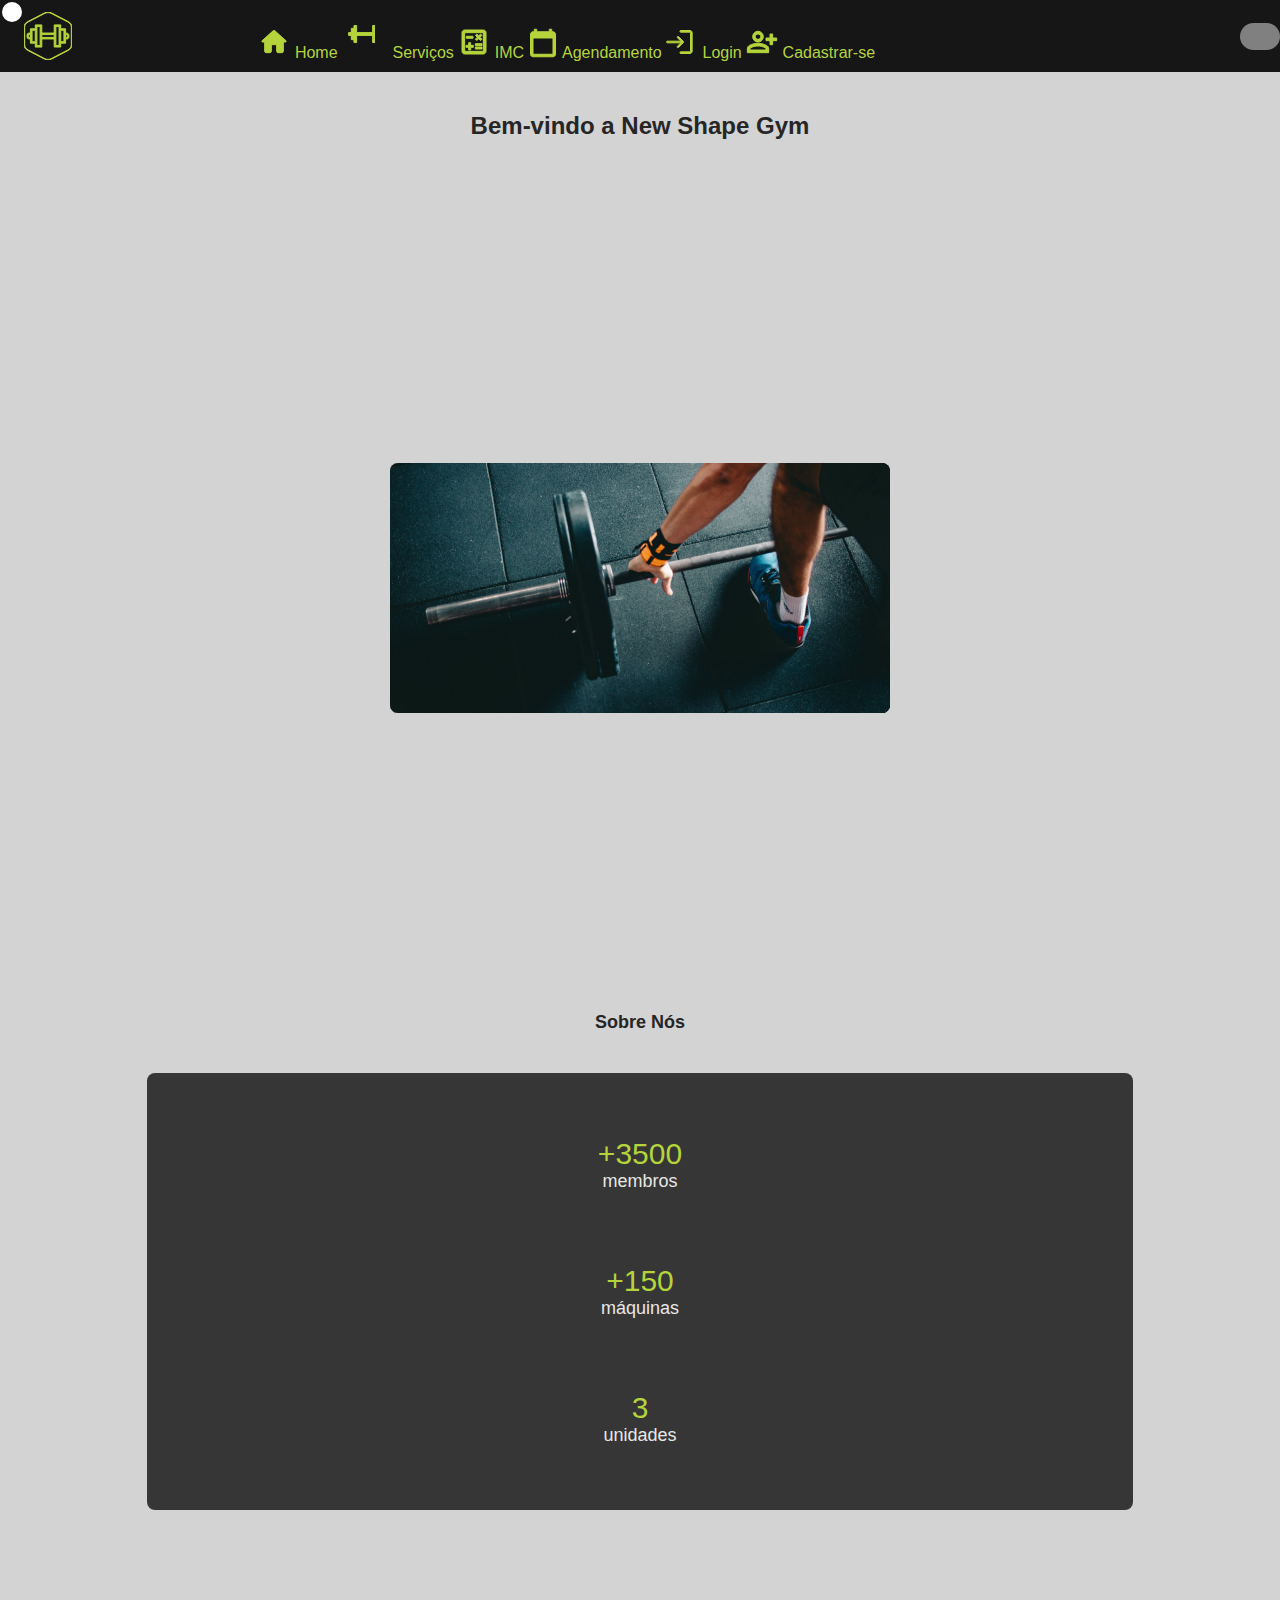
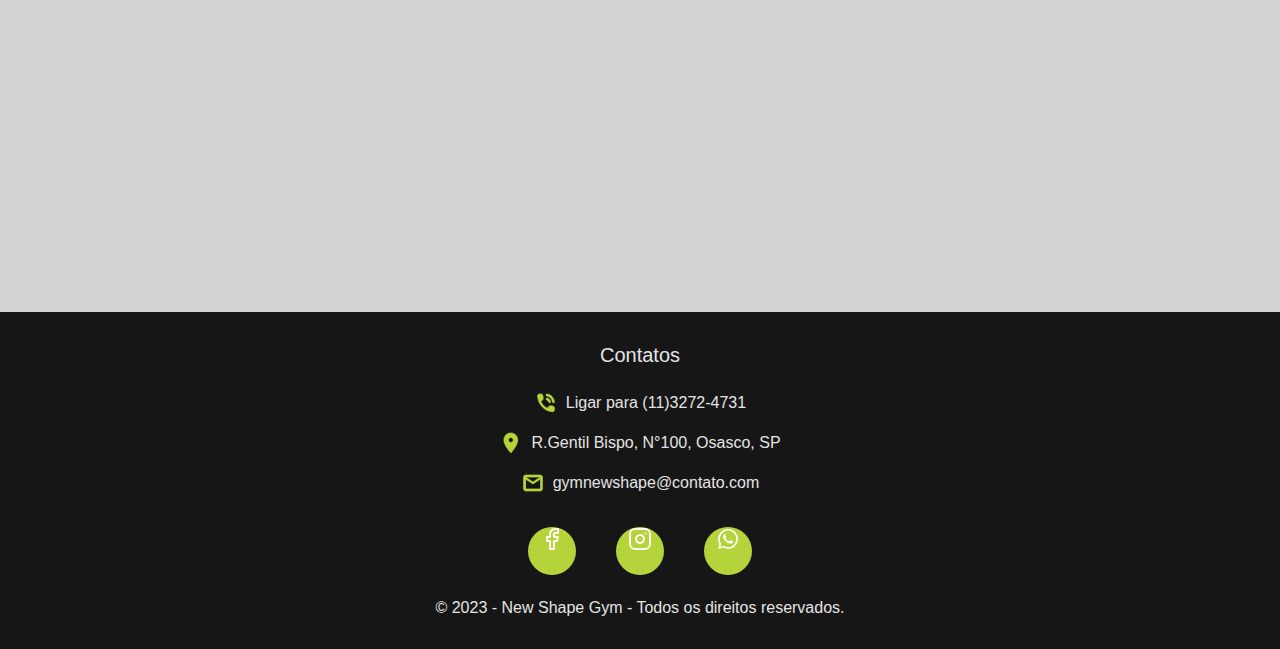
==== commit bf4e50e8: "adding interactivity and responsive" ====
--- a/index.html
+++ b/index.html
@@ -17,7 +17,10 @@
     <header>
         <nav id="navigation">   
             <div class="logo">
-               <img src="./assets/icons/logo.svg" alt="logo da New Shape Gym é composta por uma barra com pesos dos dois lados centralizada dentro de um hexágono">
+                <svg width="48" height="48" viewBox="0 0 48 48" fill="none" xmlns="http://www.w3.org/2000/svg">
+                    <path fill-rule="evenodd" clip-rule="evenodd" d="M48 15.3876C48 12.8064 46.7594 10.8708 44.2784 9.58034L27.7212 0.967854C25.2403 -0.322618 22.7594 -0.322618 20.2784 0.967854L3.72158 9.58034C1.24064 10.8708 0 12.8064 0 15.3876V32.6123C0 35.1934 1.24052 37.1292 3.72158 38.4196L20.2784 47.0321C22.7595 48.3226 25.2404 48.3226 27.7212 47.0321L44.2784 38.4196C46.7594 37.1291 48 35.1936 48 32.6123V15.3876ZM0.694178 32.6123V15.3876C0.694178 13.0473 1.81895 11.2919 4.06849 10.1217L20.6253 1.50917C22.8752 0.33921 25.1248 0.33921 27.3743 1.50917L43.9312 10.1217C46.1811 11.2919 47.3058 13.0471 47.3058 15.3876V32.6123C47.3058 34.9529 46.1811 36.708 43.9312 37.8783L27.3743 46.4907C25.1248 47.6607 22.8752 47.6607 20.6253 46.4907L4.06849 37.8783C1.81895 36.708 0.694178 34.9525 0.694178 32.6123Z" fill="#B5D43B"/>
+                    <path fill-rule="evenodd" clip-rule="evenodd" d="M5.47545 20.9794C3.85499 20.9794 3.04459 21.7092 3.04459 23.1691V24.7551C3.04459 26.2154 3.85499 26.9452 5.47545 26.9452H6.39744V31.1614L11.2592 31.2368V35.1014H17.7971V26.9452H30.2029V35.0257H36.7409V31.1742H41.6026V27.0209H42.5246C44.145 27.0209 44.9554 26.2907 44.9554 24.8308V23.2448C44.9554 22.6117 44.7194 22.0903 44.248 21.6815C43.7692 21.2658 43.183 21.0821 42.4895 21.1301H41.6026V16.7503H36.7409V12.8988H30.2029V21.0547H17.7971V12.8988H11.2592V16.7503H6.39744V20.9794H5.47545ZM12.9354 33.5909V14.4091H16.1209V33.5909H12.9354ZM31.8791 33.5155V14.4091H35.0643V33.5155H31.8791ZM11.2592 29.7262L8.07405 29.6769V18.2605H11.2592V29.7262ZM36.7409 29.664V18.2605H39.926V29.664H36.7409ZM4.72119 23.1691C4.72119 22.7161 4.97261 22.4896 5.47545 22.4896H6.39744V25.4349H5.47545C4.97261 25.4349 4.72119 25.2084 4.72119 24.7551V23.1691ZM17.7971 25.4349V22.565H30.2029V25.4349H17.7971ZM43.2788 24.8308C43.2788 25.2838 43.0274 25.5103 42.5246 25.5103H41.6026V22.6407H42.5625L42.6004 22.6375C42.8032 22.621 42.9648 22.6649 43.085 22.7693C43.2141 22.8814 43.2788 23.0399 43.2788 23.2448V24.8308Z" fill="#B5D43B"/>
+                </svg>
             </div>
         
             <div class="menu" id="menu">
@@ -86,6 +89,9 @@
                     </li>
                 </ul>
             </div>
+
+            <input type="checkbox" name="theme" id="theme">
+            <label for="theme"></label>
 
             <button id="btn-burguer" aria-haspopup="true">
                 <svg width="32" height="32" viewBox="0 0 32 32" fill="none" xmlns="http://www.w3.org/2000/svg">
@@ -205,5 +211,6 @@
     </footer>
 
     <script src="./main.js"></script>
+    <script src="./slideshow.js"></script>
 </body>
 </html>--- a/assets/style/global.css
+++ b/assets/style/global.css
@@ -1,5 +1,6 @@
 @import url(./style.css);
 @import url(./form.css);
+@import url(./responsive.css);
 
 :root {
     font-size: 62.5%;
@@ -7,10 +8,12 @@
     --primary-color: #B5D43B;
     --secondary-color: #161616;
     --bg-color: #D3D3D3;
-    --stats-color: #363636e0;
+    --stats-color: #363636;
+    --text-stats-color: #B5D43B;
     --card-and-form-color: #E7E7E7;
     --input-color: #363636;
     --text-color: #262626;
+    --btn-submit-color: #B5D43B;
     --text-color-alternative: #E4E4E4;
     --height-header: 7.2rem;
 
@@ -32,6 +35,10 @@
 
 img {
     max-width: 100%;
+}
+
+h1, h2, h3, p {
+    color: var(--text-color);
 }
 
 body {
@@ -74,8 +81,13 @@
     height: 4.8rem;
 }
 
-nav div.logo img {
+nav div.logo svg {
     margin-inline: 2.4rem;
+}
+
+nav div.logo svg path {
+    fill: var(--primary-color);
+    stroke: var(--primary-color);
 }
 
 nav .menu ul.list-menu-options {
@@ -92,6 +104,23 @@
     overflow-y: hidden;
 }
 
+.menu ul.list-menu-options li a {
+    margin-top: 4.8rem;
+    display: flex;
+    flex-direction: row;
+    justify-content: center;
+    align-items: center;
+    color: var(--primary-color);
+    text-decoration: none;
+    font-size: 2.4rem;
+    gap: 0.8rem;
+}
+
+.menu ul.list-menu-options li a svg path{
+    fill: var(--primary-color);
+    stroke: var(--primary-color);
+}
+
 nav.menu-expanded .menu ul.list-menu-options{
     height: calc(100vh - var(--height-header));
     visibility: visible;
@@ -100,15 +129,57 @@
     pointer-events: painted;
 }
 
-.menu ul.list-menu-options li a {
-    margin-top: 4.8rem;
-    display: flex;
-    flex-direction: column;
-    justify-content: center;
-    align-items: center;
-    color: var(--primary-color);
-    text-decoration: none;
-    font-size: 2.4rem;
+nav.menu-expanded nav label {
+    visibility: visible;
+    margin-block: auto;
+    margin-right: 4rem;
+}
+
+nav label  {
+    display: none;
+}
+
+input#theme {
+    width: 4rem;
+    height: 2.7rem;
+    visibility: hidden;
+    z-index: 10;
+}
+
+label {
+    width: 4rem;
+    height: 2.7rem;
+    border-radius: 10rem;
+    position: relative;
+    float: right;
+    text-indent: -9999rem;
+    background-color: gray;
+    cursor: pointer;
+}
+
+label::after {
+    content: '';
+    width: 2rem;
+    height: 2rem;
+    border-radius: 9rem;
+    position: absolute;
+    top: 0.2rem;
+    left: 0.2rem;
+    background-color: white;
+    transition: 300ms ease-in-out;
+}
+
+input#theme:checked + label {
+    background-color: blue;
+}
+
+input#theme:checked + label::after {
+    left: calc(100% - 0.5rem);
+    transform: translateX(-100%);
+}
+
+label:active::after {
+    width: 4rem;
 }
 
 button#btn-burguer {
@@ -119,10 +190,12 @@
     background: none;
     align-items: center;
     transition: 200ms ease-in-out;
+    cursor: pointer;
 }
 
 button#btn-burguer svg path {
     fill: var(--primary-color);
+    stroke: var(--primary-color);
 }
 
 main {
@@ -140,6 +213,7 @@
     bottom: 0rem;
     background-color: var(--secondary-color);
     color: var(--text-color-alternative);
+    font-weight: 500;
 }
 
 footer section.contact div.content-contact span {
@@ -164,6 +238,7 @@
     padding: 0.8rem;
     gap: 0.8rem;
     color: var(--text-color-alternative);
+
 }
 
 footer section.contact div.content-contact ul.list-contact li a svg {
@@ -171,6 +246,11 @@
     height: 2.4rem;
     align-items: center;
     gap: 0.8rem;
+}
+
+footer section.contact div.content-contact ul.list-contact li a svg path {
+    fill: var(--primary-color);
+    stroke: var(--primary-color);
 }
 
 footer section.social-media ul.content-social-media {
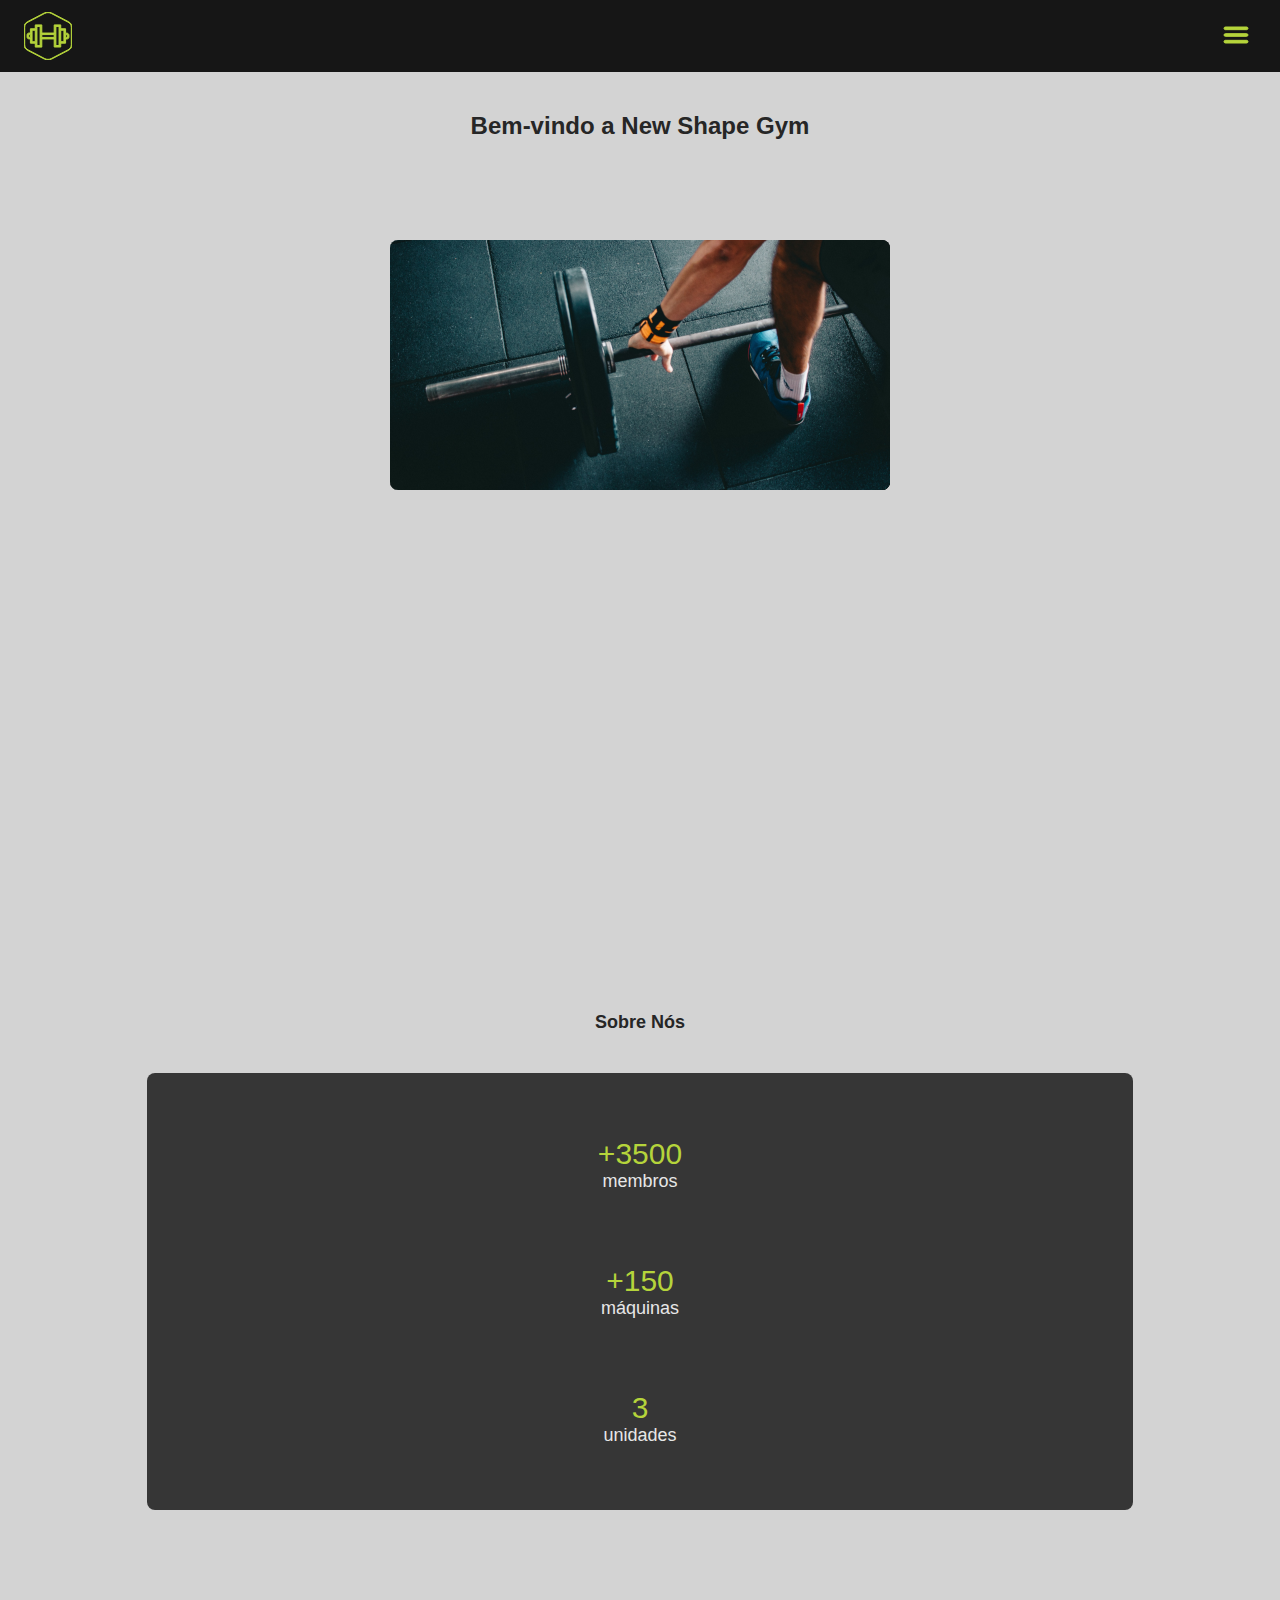
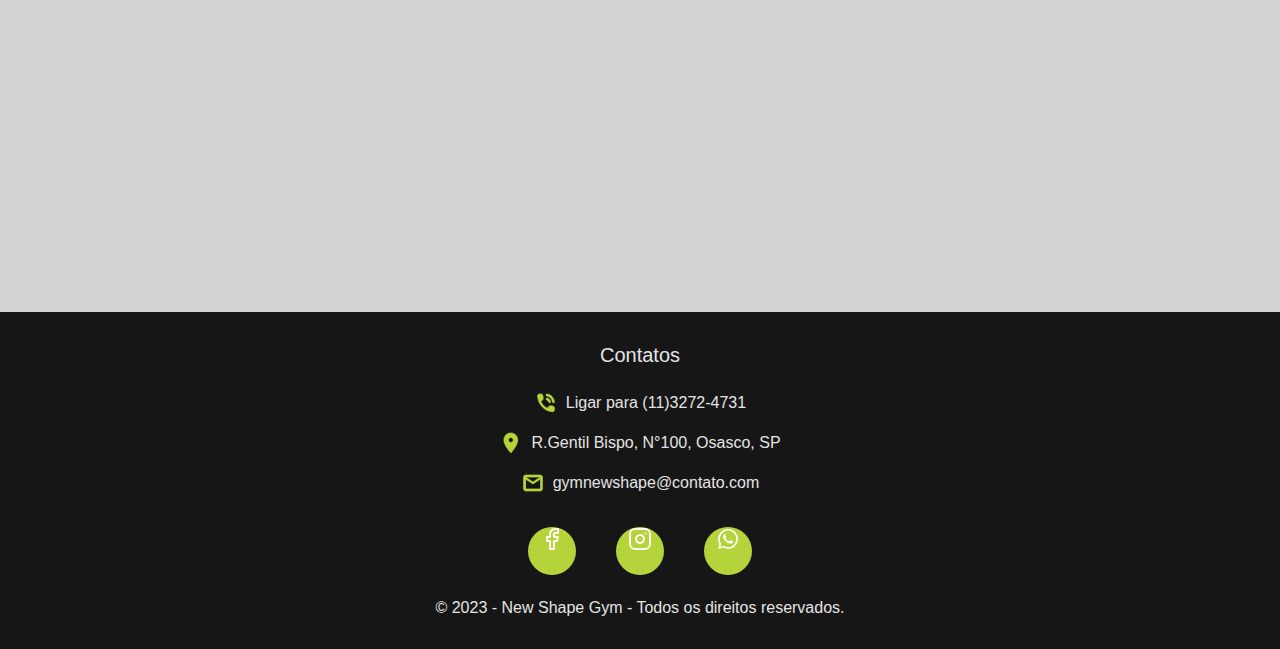
==== commit 19f6bdce: "creating folder structure" ====
--- a/index.html
+++ b/index.html
@@ -210,7 +210,7 @@
         </section>
     </footer>
 
-    <script src="./main.js"></script>
-    <script src="./slideshow.js"></script>
+    <script src="./scripts/main.js"></script>
+    <script src="./scripts/slideshow.js"></script>
 </body>
 </html>--- a/assets/style/global.css
+++ b/assets/style/global.css
@@ -139,47 +139,46 @@
     display: none;
 }
 
-input#theme {
+input[type=checkbox] {
+    height: 0;
+    width: 0;
+    visibility: hidden;
+}
+
+label {
+    cursor: pointer;
     width: 4rem;
-    height: 2.7rem;
-    visibility: hidden;
-    z-index: 10;
-}
-
-label {
-    width: 4rem;
-    height: 2.7rem;
+    height: 2rem;
+    background: transparent;
+    display: block;
     border-radius: 10rem;
+    border: 2px solid var(--secondary-color);
     position: relative;
-    float: right;
-    text-indent: -9999rem;
-    background-color: gray;
-    cursor: pointer;
-}
-
-label::after {
-    content: '';
-    width: 2rem;
-    height: 2rem;
-    border-radius: 9rem;
-    position: absolute;
-    top: 0.2rem;
-    left: 0.2rem;
-    background-color: white;
-    transition: 300ms ease-in-out;
-}
-
-input#theme:checked + label {
-    background-color: blue;
-}
-
-input#theme:checked + label::after {
-    left: calc(100% - 0.5rem);
+}
+
+label:after {
+  content: "";
+  position: absolute;
+  top: 0.3rem;
+  left: 0.3rem;
+  width: 1.6rem;
+  height: 1.6rem;
+  background: var(--secondary-color);
+  border-radius: 9rem;
+  transition: 0.3s;
+}   
+
+input:checked + label {
+    background: transparent;
+}
+
+input:checked + label:after {
+    left: calc(100% - 4px);
     transform: translateX(-100%);
 }
 
-label:active::after {
-    width: 4rem;
+label:active:after {
+    width: 10px;
 }
 
 button#btn-burguer {
